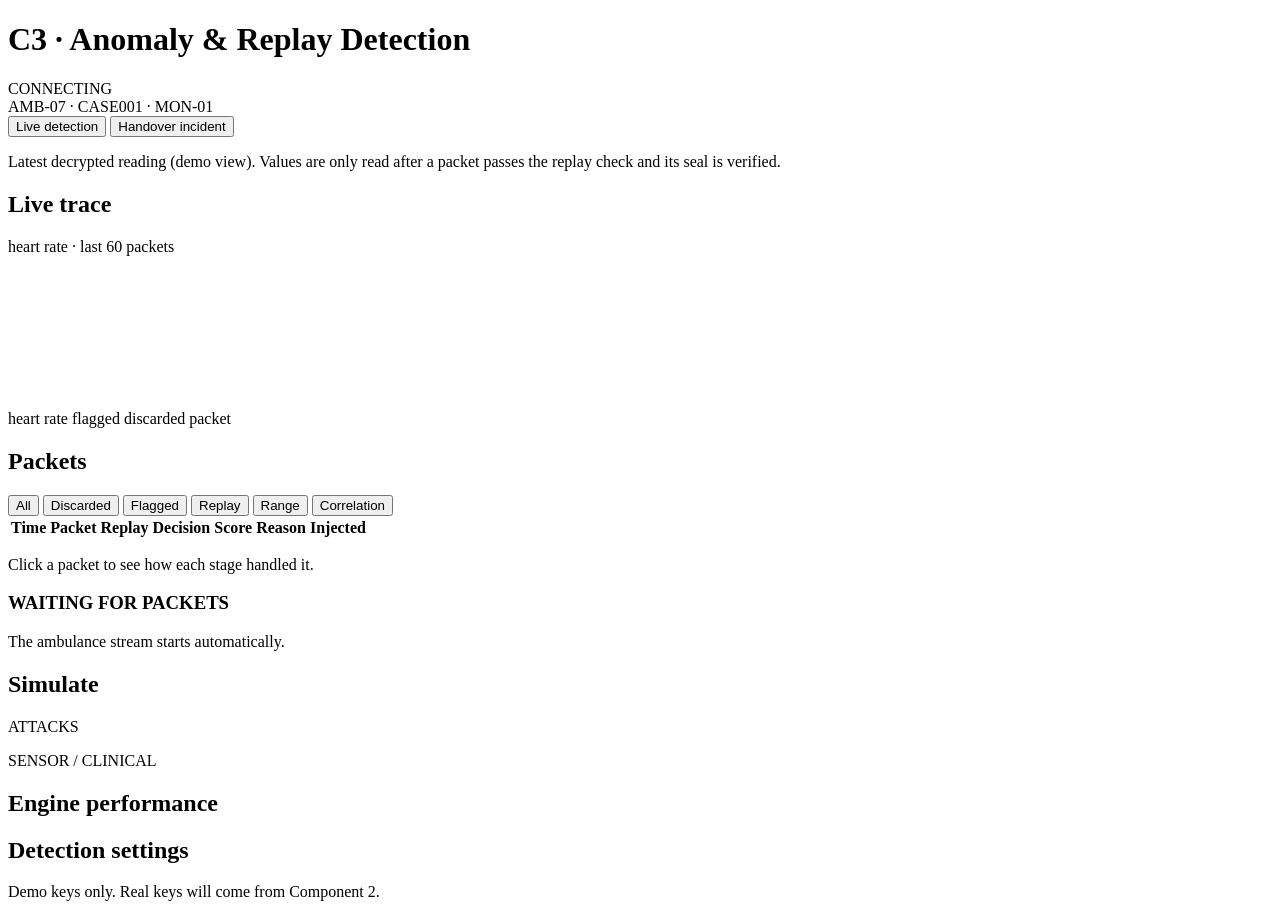
==== component3/dashboard/static/index.html @ c60ca4d8 "Add the Component 3 demonstration website A local website (standard-library http.server, no new depe" ====
<!doctype html>
<html lang="en">
<head>
<meta charset="utf-8">
<meta name="viewport" content="width=device-width, initial-scale=1">
<title>C3 · Anomaly &amp; Replay Detection</title>
<link rel="stylesheet" href="/static/style.css">
</head>
<body>
<header class="top">
  <div class="top-left">
    <h1>C3 · Anomaly &amp; Replay Detection</h1>
    <span class="pill" id="status"><span class="dot"></span><span id="status-text">CONNECTING</span></span>
  </div>
  <div class="top-right mono" id="context">AMB-07 · CASE001 · MON-01</div>
</header>

<nav class="tabs" role="tablist">
  <button class="tab active" data-view="live" role="tab" aria-selected="true">Live detection</button>
  <button class="tab" data-view="incident" role="tab" aria-selected="false">Handover incident</button>
</nav>

<main id="view-live" class="view">
  <section class="main-col">
    <div class="vitals" id="vitals"></div>
    <p class="note mono">Latest decrypted reading (demo view). Values are only read after a packet passes the replay check and its seal is verified.</p>

    <div class="card">
      <div class="card-head">
        <h2>Live trace</h2>
        <span class="mono muted">heart rate · last 60 packets</span>
      </div>
      <canvas id="trace" height="150"></canvas>
      <div class="legend mono">
        <span><i class="sw sw-line"></i>heart rate</span>
        <span><i class="sw sw-amber"></i>flagged</span>
        <span><i class="sw sw-red"></i>discarded packet</span>
      </div>
    </div>

    <div class="card table-card">
      <div class="card-head">
        <h2>Packets</h2>
        <div class="chips" id="filters">
          <button class="chip active" data-f="all">All</button>
          <button class="chip" data-f="discard">Discarded</button>
          <button class="chip" data-f="flag">Flagged</button>
          <button class="chip" data-f="replay">Replay</button>
          <button class="chip" data-f="range">Range</button>
          <button class="chip" data-f="corr">Correlation</button>
        </div>
      </div>
      <div class="table-scroll">
        <table>
          <thead>
            <tr><th>Time</th><th>Packet</th><th>Replay</th><th>Decision</th><th>Score</th><th>Reason</th><th>Injected</th></tr>
          </thead>
          <tbody id="rows"></tbody>
        </table>
      </div>
      <p class="hint mono">Click a packet to see how each stage handled it.</p>
    </div>
  </section>

  <aside class="side-col">
    <div class="card alert" id="alert">
      <h3 id="alert-title">WAITING FOR PACKETS</h3>
      <p id="alert-text">The ambulance stream starts automatically.</p>
      <div class="mono alert-meta" id="alert-meta"></div>
    </div>

    <div class="card">
      <div class="card-head"><h2>Simulate</h2><span class="mono muted" id="busy"></span></div>
      <p class="sub mono">ATTACKS</p>
      <div class="buttons" id="attack-buttons"></div>
      <p class="sub mono">SENSOR / CLINICAL</p>
      <div class="buttons" id="clinical-buttons"></div>
    </div>

    <div class="card">
      <h2>Engine performance</h2>
      <dl class="stats" id="stats"></dl>
    </div>

    <div class="card">
      <h2>Detection settings</h2>
      <dl class="stats" id="settings"></dl>
      <p class="sub-note">Demo keys only. Real keys will come from Component 2.</p>
    </div>
  </aside>
</main>

<main id="view-incident" class="view" hidden>
  <section class="incident">
    <div class="card">
      <div class="card-head">
        <h2 id="inc-title">Packet timeline</h2>
        <span class="mono muted" id="inc-range"></span>
      </div>
      <div id="timeline"></div>
      <div class="legend mono" id="inc-legend"></div>
    </div>
    <div class="incident-grid">
      <div class="card"><h2>Incident summary</h2><dl class="kv mono" id="inc-summary"></dl><div id="inc-note"></div></div>
      <div class="card"><h2>Rejected packet detail</h2><dl class="kv mono" id="inc-rejected"></dl><div id="inc-rejected-note"></div></div>
      <div class="card"><h2>After reconnection</h2><dl class="kv mono" id="inc-after"></dl><div id="inc-after-note"></div></div>
    </div>
  </section>
</main>

<div class="drawer" id="drawer" hidden>
  <div class="drawer-panel" role="dialog" aria-modal="true" aria-labelledby="d-title">
    <div class="card-head">
      <h2 id="d-title">Packet</h2>
      <button class="close" id="d-close" aria-label="Close">×</button>
    </div>
    <div id="d-body"></div>
  </div>
</div>

<script src="/static/app.js"></script>
</body>
</html>
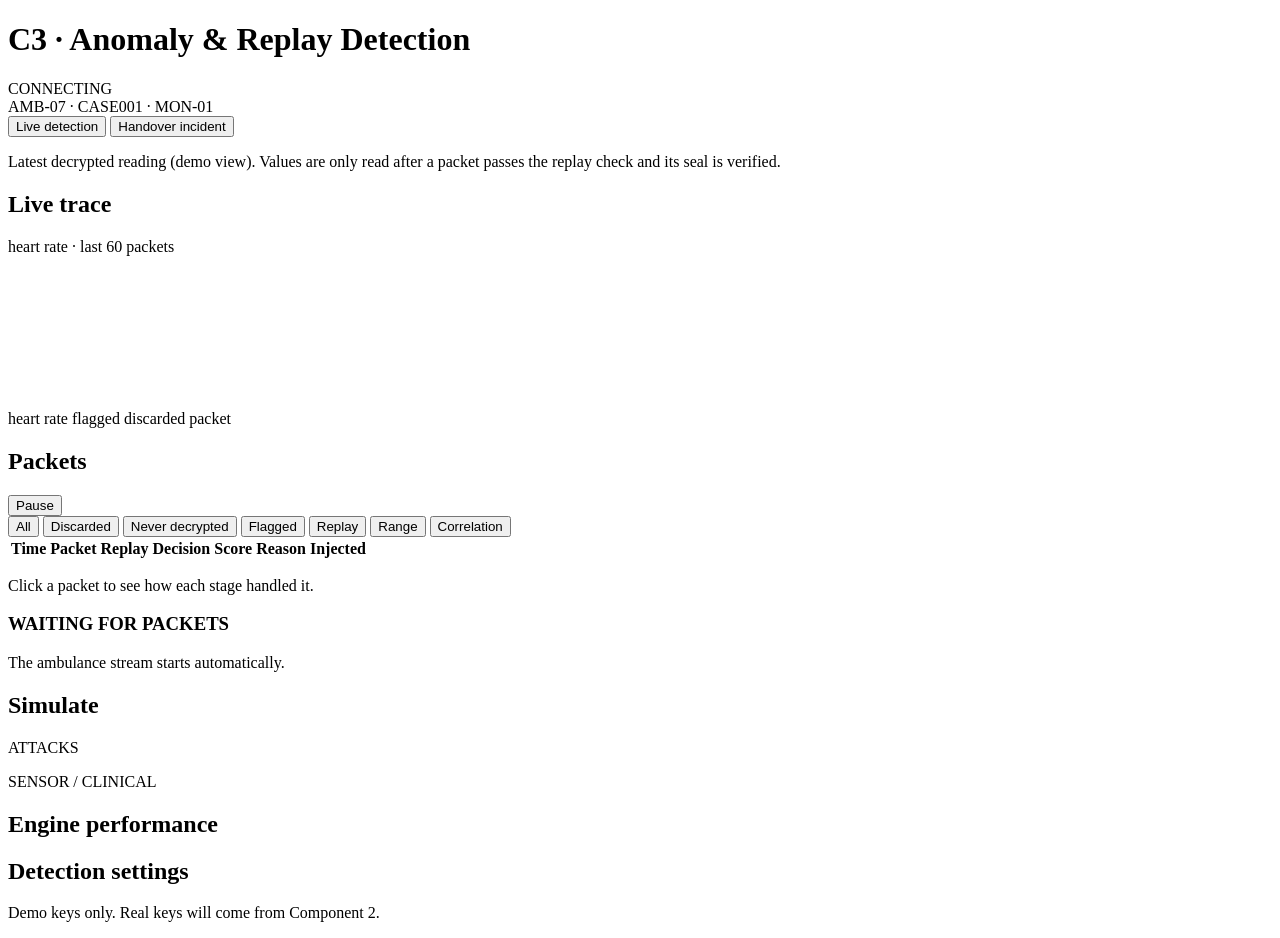
==== commit 80951bc9: "Keep discarded and flagged packets findable on a fast stream The website now keeps discarded and fla" ====
--- a/component3/dashboard/static/index.html
+++ b/component3/dashboard/static/index.html
@@ -40,10 +40,14 @@
 
     <div class="card table-card">
       <div class="card-head">
-        <h2>Packets</h2>
+        <div class="packets-title">
+          <h2>Packets</h2>
+          <button class="chip pause" id="pause" aria-pressed="false">Pause</button>
+        </div>
         <div class="chips" id="filters">
           <button class="chip active" data-f="all">All</button>
           <button class="chip" data-f="discard">Discarded</button>
+          <button class="chip" data-f="unopened">Never decrypted</button>
           <button class="chip" data-f="flag">Flagged</button>
           <button class="chip" data-f="replay">Replay</button>
           <button class="chip" data-f="range">Range</button>
